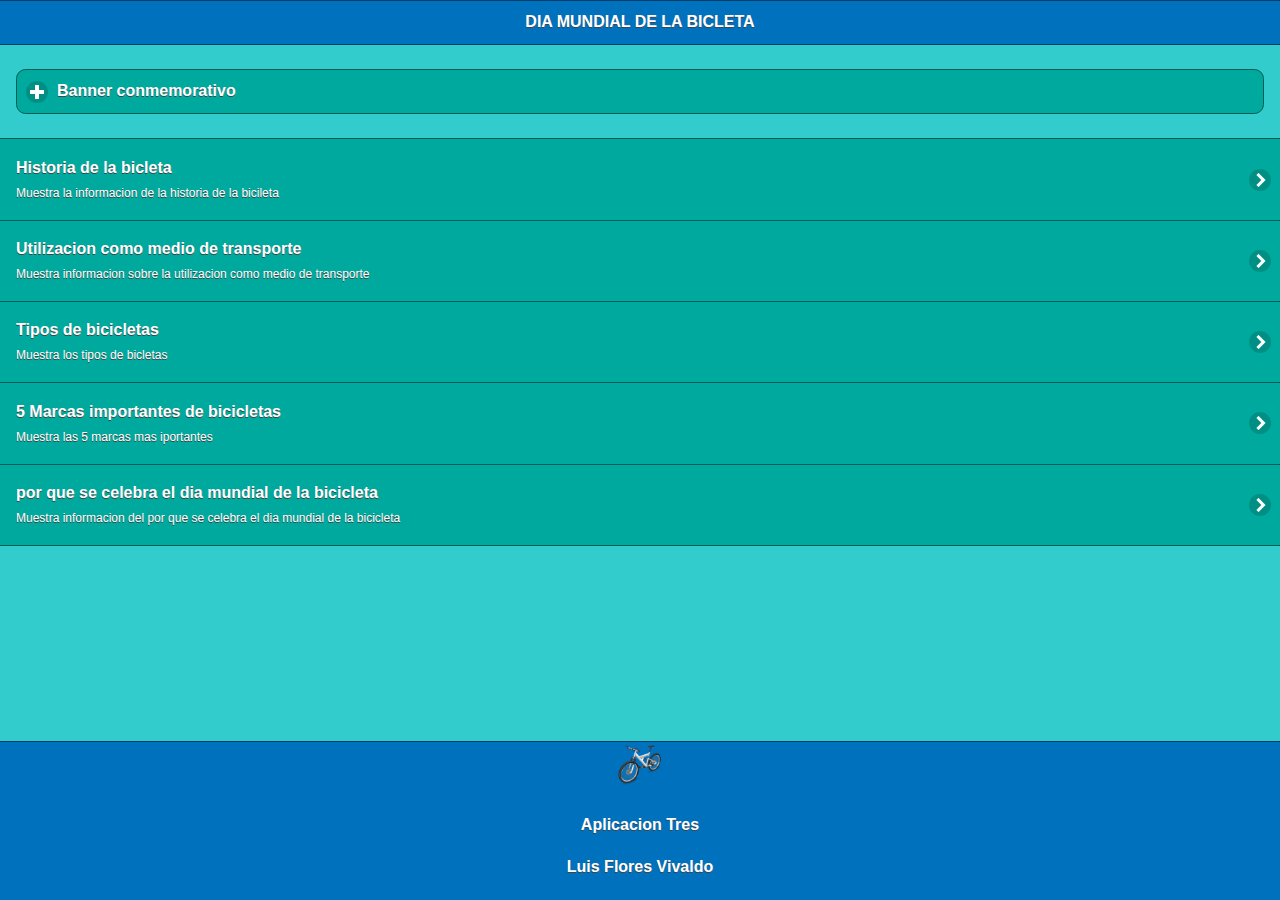
==== index.html @ a451adfa "1subida" ====
﻿<!doctype html>
<html>
<head>
<!-- Start WOWSlider.com HEAD section -->
<link rel="stylesheet" type="text/css" href="engine1/style.css" />
<script type="text/javascript" src="engine1/jquery.js"></script>
<!-- End WOWSlider.com HEAD section -->
<!-- Start WOWSlider.com HEAD section -->
<link rel="stylesheet" type="text/css" href="engine2/style.css" />
<script type="text/javascript" src="engine2/jquery.js"></script>
<!-- End WOWSlider.com HEAD section -->
<meta charset="utf-8">
<title>Dia mundial de la bicicleta</title>

<!--gripo CSS-->
<link rel="stylesheet" href="css/tema-app2.css"/>
<link rel="stylesheet" href="css/jquery.mobile.icons-1.4.5.min.css"/>
<link rel="stylesheet" href="css/jquery.mobile.structure-1.4.5.min.css"/>

<!--grupo JavaScript-->
<script src="js/jquery-1.11.2.min.js"></script>
<script src="js/jquery.mobile-1.4.5.min.js"></script>
<!--   <script src="js/acciones.js"></script> -->
<script src="phonegap.js"></script>
<script type="text/javascript">
function MM_swapImgRestore() { //v3.0
  var i,x,a=document.MM_sr; for(i=0;a&&i<a.length&&(x=a[i])&&x.oSrc;i++) x.src=x.oSrc;
}
function MM_preloadImages() { //v3.0
  var d=document; if(d.images){ if(!d.MM_p) d.MM_p=new Array();
    var i,j=d.MM_p.length,a=MM_preloadImages.arguments; for(i=0; i<a.length; i++)
    if (a[i].indexOf("#")!=0){ d.MM_p[j]=new Image; d.MM_p[j++].src=a[i];}}
}

function MM_findObj(n, d) { //v4.01
  var p,i,x;  if(!d) d=document; if((p=n.indexOf("?"))>0&&parent.frames.length) {
    d=parent.frames[n.substring(p+1)].document; n=n.substring(0,p);}
  if(!(x=d[n])&&d.all) x=d.all[n]; for (i=0;!x&&i<d.forms.length;i++) x=d.forms[i][n];
  for(i=0;!x&&d.layers&&i<d.layers.length;i++) x=MM_findObj(n,d.layers[i].document);
  if(!x && d.getElementById) x=d.getElementById(n); return x;
}

function MM_swapImage() { //v3.0
  var i,j=0,x,a=MM_swapImage.arguments; document.MM_sr=new Array; for(i=0;i<(a.length-2);i+=3)
   if ((x=MM_findObj(a[i]))!=null){document.MM_sr[j++]=x; if(!x.oSrc) x.oSrc=x.src; x.src=a[i+2];}
}
</script>
</head><body onLoad="MM_preloadImages('imagenes/medio de transporte.jpg')">
<div data-role="page" id="Principal" data-theme="a">
<div data-role="header" data-add-back-btn="true" data-back-btn-text="Regresar" data-back-btn-theme="b">
<h1>DIA MUNDIAL DE LA BICLETA</h1>
</div>
<div data-role="main" class="ui-content">
<div data-role="collapsible" data-content-theme="false">
<h1> Banner conmemorativo</h1>
<div>
  <p>Imagen de la bicleta:</p>
<img src="imagenes/portada.png"/>
</div>
<div></div>
</div>
</div>
<div>
<ul data-role="listview" data-theme="a" class="ui-listview ui-group-theme-a">
<li class="ui-first-child ui-last-child">
<a href="#Pagina1" class="ui-btn ui-btn-icon-right ui-icon-carat-r">
<h2>Historia de la bicleta</h2>
<p>Muestra la informacion de la historia de la bicileta</p>
</a>
</li>
<li class="ui-first-child ui-last-child">
<a href="#Pagina2" class="ui-btn ui-btn-icon-right ui-icon-carat-r">
<h2>Utilizacion como medio de transporte</h2>
<p>Muestra informacion sobre la utilizacion como medio de transporte</p>
</a>
</li>
<li class="ui-first-child ui-last-child">
<a href="#Pagina3" class="ui-btn ui-btn-icon-right ui-icon-carat-r">
<h2>Tipos de bicicletas</h2>
<p>Muestra los tipos de bicletas</p>
</a>
</li>
<li class="ui-first-child ui-last-child">
<a href="#Pagina4" class="ui-btn ui-btn-icon-right ui-icon-carat-r">
<h2> 5 Marcas importantes de bicicletas</h2>
<p>Muestra las 5 marcas mas iportantes</p>
</a>
</li>
<li class="ui-first-child ui-last-child">
<a href="#Pagina5" class="ui-btn ui-btn-icon-right ui-icon-carat-r">
<h2>por que se celebra el dia mundial de la bicicleta</h2>
<p>Muestra informacion del por que se celebra el dia mundial de la bicicleta </p>
</a>
</li>
</ul>
</div>
<div data-role="footer" align="center" data-position="fixed">
<div>
<img src="imagenes/Iconshock-Global-Warming-Bicycle.ico" width="46" height="46">
</div>
<div>
<h4>Aplicacion Tres</h4>
<h4>Luis Flores Vivaldo</h4>
</div>
</div>
</div>
<div data-role="page" id="Pagina1" data-add-back-btn="true" data-theme="a">
<div data-role="header" data-add-back-btn="true" data-back-btn-text="Regresar" data-back-btn-theme="a">
<h1>HISTORIA DE LA BICLETA</h1>
</div>
<div data-role="content" align="center">
<div>
<h2>A pesar de que las referencias más antiguas que se conocen históricamente de la bicicleta se remontan a las primitivas civilizaciones, quien puso por escrito estas impresiones e incluso hizo algún dibujo de una bicicleta fue Leonardo da Vinci. No obstante, el primer antecedente de la bicicleta se considera el artífice que inventó el francés Sivrac en 1690, llamado celífero. Se trataba de un aparato sin manillar y de madera con dos ruedas unidas en medio por dos ejes. Para que funcionara, se necesitaba darse impulso con los pies.

En 1816, un alemán solucionó el problema de la dirección y creó una máquina, cuyo nombre era draisiana, con un manillar que permitía el giro de la rueda delantera. A este aparato se le fue introduciendo mejoras con los años, hasta que en 1839 el escocés Kirkpatrick Macmillan añadió unas palancas de conducción y los pedales, lo que permitió que el ciclista no tocara con los pies al suelo.  Con esta nueva draisiana, este escocés realizó un viaje de ida y vuelta de 226 km hasta Glasgow.

En 1885, fue John Kemp Starley quien creó la llamada bicicleta de seguridad, en la que introdujo la rueda delantera más pequeña, los rodamientos propulsados por una cadena y los frenos. Es decir, inventó la primera bicicleta con muchas similitudes a la bicicleta que hoy en día todos tenemos en la cabeza.

A partir de esta nueva bicicleta y de su evolución, se han creado la bicicleta de pista (en la década de los 60) y la de montaña (en la década de los 70). Y, a partir de aquí, se han inventado muchos tipos y modelos de bicicletas, pensados para adaptarse al máximo a las necesidades de todo el mundo.</h2>
</div>
</div>
<div data-role="footer" align="center" data-theme="a" data-position="fixed">

<div>
<img src="imagenes/Iconshock-Global-Warming-Bicycle.ico" width="46" height="46">
</div>
<h4>Aplicacion Tres, FVL </h4>
</div>
</div>


<div data-role="page" id="Pagina2" data-add-back-btn="true" data-theme="a">
<div data-role="header" data-add-back-btn="true" data-back-btn-text="Regresar" data-back-btn-theme="a">
<h1>UTILIZACION COMO MEDIO DE TRANSPORTE</h1>
</div>
<div data-role="content" align="center">
<div>
<h2>El uso de una bicicleta puede mejorar tu salud física y emocional. Ayuda al funcionamiento del sistema cardiovascular, tonifica los músculos y mejora la capacidad pulmonar. Reduce los niveles de colesterol en la sangre. Es un excelente ejercicio aeróbico que combate los riesgos de sufrir sobrepeso y obesidad</h2>
</div>
</div>
<div align="center">
<a href="#" onMouseOut="MM_swapImgRestore()" onMouseOver="MM_swapImage('Image38','','imagenes/medio de transporte.jpg',1)"><img src="imagenes/medio de transporte2.jpg" width="615" height="340" id="Image38"></a>
</div>
<div data-role="footer" align="center" data-theme="a" data-position="fixed">
<div>
<img src="imagenes/Iconshock-Global-Warming-Bicycle.ico" width="46" height="46">
</div>
<h4>Aplicacion Tres, FVL </h4>
</div>
</div>


<div data-role="page" id="Pagina3" data-add-back-btn="true" data-theme="a">
<div data-role="header" data-add-back-btn="true" data-back-btn-text="Regresar" data-back-btn-theme="a">
<h1>TIPOS DE BICLETAS</h1>
</div>
<div data-role="content" align="center">
<!-- Start WOWSlider.com BODY section -->
<div id="wowslider-container1">
<div class="ws_images"><ul>
		<li><img src="data1/images/ciudad.jpg" alt="ciudad" title="ciudad" id="wows1_0"/></li>
		<li><img src="data1/images/cruiser.jpg" alt="cruiser" title="cruiser" id="wows1_1"/></li>
		<li><img src="data1/images/fixes_single_speed.jpg" alt="fixes single speed" title="fixes single speed" id="wows1_2"/></li>
		<li><img src="data1/images/hibrida.jpg" alt="hibrida" title="hibrida" id="wows1_3"/></li>
		<li><img src="data1/images/mbx.jpg" alt="MBX" title="MBX" id="wows1_4"/></li>
		<li><img src="data1/images/plegable.jpg" alt="plegable" title="plegable" id="wows1_5"/></li>
		<li><a href="http://wowslider.com"><img src="data1/images/ruta.jpg" alt="wowslider" title="ruta" id="wows1_6"/></a></li>
		<li><img src="data1/images/montana.jpg" alt="montana" title="montana" id="wows1_7"/></li>
	</ul></div>
	<div class="ws_bullets"><div>
		<a href="#" title="ciudad"><span><img src="data1/tooltips/ciudad.jpg" alt="ciudad"/>1</span></a>
		<a href="#" title="cruiser"><span><img src="data1/tooltips/cruiser.jpg" alt="cruiser"/>2</span></a>
		<a href="#" title="fixes single speed"><span><img src="data1/tooltips/fixes_single_speed.jpg" alt="fixes single speed"/>3</span></a>
		<a href="#" title="hibrida"><span><img src="data1/tooltips/hibrida.jpg" alt="hibrida"/>4</span></a>
		<a href="#" title="MBX"><span><img src="data1/tooltips/mbx.jpg" alt="MBX"/>5</span></a>
		<a href="#" title="plegable"><span><img src="data1/tooltips/plegable.jpg" alt="plegable"/>6</span></a>
		<a href="#" title="ruta"><span><img src="data1/tooltips/ruta.jpg" alt="ruta"/>7</span></a>
		<a href="#" title="montana"><span><img src="data1/tooltips/montana.jpg" alt="montana"/>8</span></a>
	</div></div><div class="ws_script" style="position:absolute;left:-99%"><a href="http://wowslider.com">wowslider</a> by WOWSlider.com v8.7</div>
<div class="ws_shadow"></div>
</div>	
<script type="text/javascript" src="engine1/wowslider.js"></script>
<script type="text/javascript" src="engine1/script.js"></script>
<!-- End WOWSlider.com BODY section -->
<div>
<h2>
Bicicletas de Montaña (MTB) ...
</h2>
<h2>Bicicletas de Ruta. ...  </h2>
<h2>Bicicletas Híbridas. ...</h2>
<h2> Bicicletas Urbanas. ...</h2>
<h2> Bicicletas plegables. ...  </h2>
<h2>Fixies y single speed. ...</h2>
<h2> Cruisers. ...
  MBX. </h2>
</div>
</div>
<div data-role="footer" align="center" data-theme="a" data-position="fixed">
<a href="https://www.aboutespanol.com/principales-tipos-de-bicicleta-363716" target="_self"> Ir a la página en internet relacionada al tema </a>
<div>
<img src="imagenes/Iconshock-Global-Warming-Bicycle.ico" width="46" height="46">
</div>
<h4>Aplicacion Tres, FVL </h4>
</div>
</div>
<div data-role="page" id="Pagina4" data-add-back-btn="true" data-theme="a">
<div data-role="header" data-add-back-btn="true" data-back-btn-text="Regresar" data-back-btn-theme="a">
<h1>5 Marcas importantes de bicicletas</h1>
</div>
<div data-role="content" align="center">
<!-- Start WOWSlider.com BODY section -->
<div id="wowslider-container2">
<div class="ws_images"><ul>
		<li><img src="data2/images/cannondale.jpg" alt="cannondale" title="cannondale" id="wows2_0"/></li>
		<li><img src="data2/images/conor.jpg" alt="conor" title="conor" id="wows2_1"/></li>
		<li><img src="data2/images/giant.jpg" alt="giant" title="giant" id="wows2_2"/></li>
		<li><img src="data2/images/merida.jpg" alt="merida" title="merida" id="wows2_3"/></li>
		<li><a href="http://wowslider.com"><img src="data2/images/orbea.jpg" alt="http://wowslider.com/" title="orbea" id="wows2_4"/></a></li>
		<li><img src="data2/images/scott.jpg" alt="scott" title="scott" id="wows2_5"/></li>
	</ul></div>
	<div class="ws_bullets"><div>
		<a href="#" title="cannondale"><span><img src="data2/tooltips/cannondale.jpg" alt="cannondale"/>1</span></a>
		<a href="#" title="conor"><span><img src="data2/tooltips/conor.jpg" alt="conor"/>2</span></a>
		<a href="#" title="giant"><span><img src="data2/tooltips/giant.jpg" alt="giant"/>3</span></a>
		<a href="#" title="merida"><span><img src="data2/tooltips/merida.jpg" alt="merida"/>4</span></a>
		<a href="#" title="orbea"><span><img src="data2/tooltips/orbea.jpg" alt="orbea"/>5</span></a>
		<a href="#" title="scott"><span><img src="data2/tooltips/scott.jpg" alt="scott"/>6</span></a>
	</div></div><div class="ws_script" style="position:absolute;left:-99%"><a href="http://wowslider.com">wowslideshow</a> by WOWSlider.com v8.7</div>
<div class="ws_shadow"></div>
</div>	
<script type="text/javascript" src="engine2/wowslider.js"></script>
<script type="text/javascript" src="engine2/script.js"></script>
<!-- End WOWSlider.com BODY section -->
<div>
<h2>
1.- Orbea. ...</h2>
<h2> 2.- Conor. ...</h2>
<h2> 3.- Cannondale. ...</h2>
<h2> 4.- Merida. ...</h2>
<h2> 5.- Scott. ...</h2>
<h2> 6.- Giant
  .</h2>
</div>
</div>
<div data-role="footer" align="center" data-theme="a" data-position="fixed">
<div>
<img src="imagenes/Iconshock-Global-Warming-Bicycle.ico" width="46" height="46">
</div>
<h4>Aplicacion Tres, FVL </h4>
</div>
</div>
<div data-role="page" id="Pagina5" data-add-back-btn="true" data-theme="a">
<div data-role="header" data-add-back-btn="true" data-back-btn-text="Regresar" data-back-btn-theme="a">
<h1>por que se celebra el dia mundial de la bicicleta</h1>
</div>
<div data-role="content" align="center">
<div>
<h2> Día de la Bicicleta se celebra en todo el mundo cada 19 de abril con la finalidad de promover el uso de este medio de transporte, llamar la atención sobre los derechos de los ciclistas y destacar sus beneficios para la salud y para la movilidad sostenible.</h2>
</div>
</div>	
<div align="center">
<img src="imagenes/Dia Mundial.jpg">
<div>
<div data-role="footer" align="center" data-theme="a" data-position="fixed">
<div>
<img src="imagenes/Iconshock-Global-Warming-Bicycle.ico" width="46" height="46">
</div>
<h4>Aplicacion Tres, FVL </h4>
</div>
</div>
</body>
</html>
---- engine1/style.css ----
/*
 *	generated by WOW Slider 8.7
 *	template Pinboard
 */

#wowslider-container1 { 
	display: table;
	zoom: 1; 
	position: relative;
	width: 100%;
	max-width: 640px;
	max-height:360px;
	margin:15px auto 60px;
	z-index:90;
	text-align:left; /* reset align=center */
	font-size: 10px;
	text-shadow: none; /* fix some user styles */

	/* reset box-sizing (to boostrap friendly) */
	-webkit-box-sizing: content-box;
	-moz-box-sizing: content-box;
	box-sizing: content-box; 
}
* html #wowslider-container1{ width:640px }
#wowslider-container1 .ws_images ul{
	position:relative;
	width: 10000%; 
	height:100%;
	left:0;
	list-style:none;
	margin:0;
	padding:0;
	border-spacing:0;
	overflow: visible;
	/*table-layout:fixed;*/
}
#wowslider-container1 .ws_images ul li{
	position: relative;
	width:1%;
	height:100%;
	line-height:0; /*opera*/
	overflow: hidden;
	float:left;
	/*font-size:0;*/
	padding:0 0 0 0 !important;
	margin:0 0 0 0 !important;
}

#wowslider-container1 .ws_images{
	position: relative;
	left:0;
	top:0;
	height:100%;
	max-height:360px;
	max-width: 640px;
	vertical-align: top;
	border:none;
	overflow: hidden;
}
#wowslider-container1 .ws_images ul a{
	width:100%;
	height:100%;
	max-height:360px;
	display:block;
	color:transparent;
}
#wowslider-container1 img{
	max-width: none !important;
}
#wowslider-container1 .ws_images .ws_list img,
#wowslider-container1 .ws_images > div > img{
	width:100%;
	border:none 0;
	max-width: none;
	padding:0;
	margin:0;
}
#wowslider-container1 .ws_images > div > img {
	max-height:360px;
}

#wowslider-container1 .ws_images iframe {
	position: absolute;
	z-index: -1;
}

#wowslider-container1 .ws-title > div {
	display: inline-block !important;
}

#wowslider-container1 a{ 
	text-decoration: none; 
	outline: none; 
	border: none; 
}

#wowslider-container1  .ws_bullets { 
	float: left;
	position:absolute;
	z-index:70;
}
#wowslider-container1  .ws_bullets div{
	position:relative;
	float:left;
	font-size: 0px;
}
/* compatibility with Joomla styles */
#wowslider-container1  .ws_bullets a {
	line-height: 0;
}

#wowslider-container1  .ws_script{
	display:none;
}
#wowslider-container1 sound, 
#wowslider-container1 object{
	position:absolute;
}

/* prevent some of users reset styles */
#wowslider-container1 .ws_effect {
	position: static;
	width: 100%;
	height: 100%;
}

#wowslider-container1 .ws_photoItem {
	border: 2em solid #fff;
	margin-left: -2em;
	margin-top: -2em;
}
#wowslider-container1 .ws_cube_side {
	background: #A6A5A9;
}


#wowslider-container1.ws_gestures {
	cursor: -webkit-grab;
	cursor: -moz-grab;
	cursor: url("[data-uri]"), move;
}
#wowslider-container1.ws_gestures.ws_grabbing {
	cursor: -webkit-grabbing;
	cursor: -moz-grabbing;
	cursor: url("[data-uri]"), move;
}

/* hide controls when video start play */
#wowslider-container1.ws_video_playing .ws_bullets,
#wowslider-container1.ws_video_playing .ws_fullscreen,
#wowslider-container1.ws_video_playing .ws_next,
#wowslider-container1.ws_video_playing .ws_prev {
	display: none;
}


/* youtube/vimeo buttons */
#wowslider-container1 .ws_video_btn {
	position: absolute;
	display: none;
	cursor: pointer;
	top: 0;
	left: 0;
	width: 100%;
	height: 100%;
	z-index: 55;
}
#wowslider-container1 .ws_video_btn.ws_youtube,
#wowslider-container1 .ws_video_btn.ws_vimeo {
	display: block;
}
#wowslider-container1 .ws_video_btn div {
	position: absolute;
	background-image: url(./playvideo.png);
	background-size: 200%;
	top: 50%;
	left: 50%;
	width: 7em;
	height: 5em;
	margin-left: -3.5em;
	margin-top: -2.5em;
}
#wowslider-container1 .ws_video_btn.ws_youtube div {
	background-position: 0 0;
}
#wowslider-container1 .ws_video_btn.ws_youtube:hover div {
	background-position: 100% 0;
}
#wowslider-container1 .ws_video_btn.ws_vimeo div {
	background-position: 0 100%;
}
#wowslider-container1 .ws_video_btn.ws_vimeo:hover div {
	background-position: 100% 100%;
}

#wowslider-container1 .ws_playpause.ws_hide {
	display: none !important;
}
#wowslider-container1  .ws_bullets { 
	padding: 10px; 
}
#wowslider-container1 .ws_bullets a { 
	margin-left:4px;
	width:8px;
	height:8px;
	background: url(./bullet.png) left top;
	float: left; 
	text-indent: -4000px; 
	position:relative;
	color:transparent;
}
#wowslider-container1 .ws_bullets a.ws_selbull, #wowslider-container1 .ws_bullets a:hover{
	background-position: right top;
}
#wowslider-container1 a.ws_next, #wowslider-container1 a.ws_prev {
	background-size: 200%;

	position:absolute;
	top:50%;
	margin-top:-3.3em;
	z-index:60;
	height: 6.6em;
	width: 5.9em;
	background-image: url(./arrows.png);
}
#wowslider-container1 a.ws_next{
	background-position: 100% 0;
	right:0;
}
#wowslider-container1 a.ws_prev {
	left:0;
	background-position: 0 0; 
}
#wowslider-container1 a.ws_next:hover{
	background-position: 100% 100%;
}
#wowslider-container1 a.ws_prev:hover {
	background-position: 0 100%; 
}

/*playpause*/
#wowslider-container1 .ws_playpause {
    width: 6.7em;
    height: 6.5em;
    position: absolute;
    top: 50%;
    left: 50%;
    margin-left: -3.3em;
    margin-top: -3.2em;
    z-index: 59;
	background-size: 100%;
}

#wowslider-container1 .ws_pause {
    background-image: url(./pause.png);
}

#wowslider-container1 .ws_play {
    background-image: url(./play.png);
}

#wowslider-container1 .ws_pause:hover, #wowslider-container1 .ws_play:hover {
    background-position: 100% 100% !important;
}/* bottom center */
#wowslider-container1  .ws_bullets {
	bottom: 0px;
	left:50%;
}
#wowslider-container1  .ws_bullets div{
	left:-50%;
}
#wowslider-container1 .ws-title{
	position: absolute;
    font: 1.8em Arial, Helvetica, sans-serif;
	bottom:8%;
	left: 0;
	margin-right:0.5em;
	z-index: 50;
	color: #000000;
	text-transform:uppercase;
	line-height: 1em;
}
#wowslider-container1 .ws-title div,#wowslider-container1 .ws-title span{
	display:inline-block;
	padding:0.5em;
	background:#F9FBFB;
	-moz-border-radius:0 0.5em 0.5em 0;
	-webkit-border-radius:0 0.5em 0.5em 0;
	border-radius:0 0.5em 0.5em 0;
}
#wowslider-container1 .ws-title div{
	display:block;
	margin-top:0.5em;
	font-size: 0.72em;
	text-transform:none;
}#wowslider-container1 .ws_images > ul{
	animation: wsBasic 24s infinite;
	-moz-animation: wsBasic 24s infinite;
	-webkit-animation: wsBasic 24s infinite;
}
@keyframes wsBasic{0%{left:-0%} 8.33%{left:-0%} 16.67%{left:-100%} 25%{left:-100%} 33.33%{left:-200%} 41.67%{left:-200%} 50%{left:-300%} 58.33%{left:-300%} 66.67%{left:-400%} 75%{left:-400%} 83.33%{left:-500%} 91.67%{left:-500%} }
@-moz-keyframes wsBasic{0%{left:-0%} 8.33%{left:-0%} 16.67%{left:-100%} 25%{left:-100%} 33.33%{left:-200%} 41.67%{left:-200%} 50%{left:-300%} 58.33%{left:-300%} 66.67%{left:-400%} 75%{left:-400%} 83.33%{left:-500%} 91.67%{left:-500%} }
@-webkit-keyframes wsBasic{0%{left:-0%} 8.33%{left:-0%} 16.67%{left:-100%} 25%{left:-100%} 33.33%{left:-200%} 41.67%{left:-200%} 50%{left:-300%} 58.33%{left:-300%} 66.67%{left:-400%} 75%{left:-400%} 83.33%{left:-500%} 91.67%{left:-500%} }

#wowslider-container1  .ws_shadow{
	background-image: url(./bg.png);
	background-repeat: no-repeat;
	background-size:100%;
	position:absolute;
	z-index: -1;
	left:-2.34%;
	top:-4.17%;
	width:104.68%;
	height:120.83%;
}
* html #wowslider-container1 .ws_shadow{/*ie6*/
	background:none;
	filter:progid:DXImageTransform.Microsoft.AlphaImageLoader( src='engine1/bg.png', sizingMethod='scale');
}
*+html #wowslider-container1 .ws_shadow{/*ie7*/
	background:none;
	filter:progid:DXImageTransform.Microsoft.AlphaImageLoader( src='engine1/bg.png', sizingMethod='scale');
}
#wowslider-container1 .ws_bullets  a img{
	text-indent:0;
	display:block;
	bottom:15px;
	left:-43px;
	visibility:hidden;
	position:absolute;
    -moz-box-shadow: 0 0 5px #999999;
    box-shadow: 0 0 5px #999999;
    border: 5px solid #FFFFFF;
	max-width:none;
}
#wowslider-container1 .ws_bullets a:hover img{
	visibility:visible;
}

#wowslider-container1 .ws_bulframe div div{
	height:48px;
	overflow:visible;
	position:relative;
}
#wowslider-container1 .ws_bulframe div {
	left:0;
	overflow:hidden;
	position:relative;
	width:85px;
	background-color:#FFFFFF;
}
#wowslider-container1  .ws_bullets .ws_bulframe{
	display:none;
	bottom:15px;
	overflow:visible;
	position:absolute;
	cursor:pointer;
    -moz-box-shadow: 0 0 5px #999999;
    box-shadow: 0 0 5px #999999;
    border: 5px solid #FFFFFF;
}
#wowslider-container1 .ws_bulframe span{
	display:block;
	position:absolute;
	bottom:-11px;
	margin-left:-9px;
	left:43px;
	background:url(./triangle.png);
	width:15px;
	height:6px;
}#wowslider-container1 .ws_bulframe div div{
	height: auto;
}

@media all and (max-width:760px) {
	#wowslider-container1 .ws_fullscreen {
		display: block;
	}
}
@media all and (max-width:400px){
	#wowslider-container1 .ws_controls,
	#wowslider-container1 .ws_bullets,
	#wowslider-container1 .ws_thumbs{
		display: none
	}
}
---- engine2/style.css ----
/*
 *	generated by WOW Slider 8.7
 *	template Pinboard
 */

#wowslider-container2 { 
	display: table;
	zoom: 1; 
	position: relative;
	width: 100%;
	max-width: 640px;
	max-height:360px;
	margin:15px auto 60px;
	z-index:90;
	text-align:left; /* reset align=center */
	font-size: 10px;
	text-shadow: none; /* fix some user styles */

	/* reset box-sizing (to boostrap friendly) */
	-webkit-box-sizing: content-box;
	-moz-box-sizing: content-box;
	box-sizing: content-box; 
}
* html #wowslider-container2{ width:640px }
#wowslider-container2 .ws_images ul{
	position:relative;
	width: 10000%; 
	height:100%;
	left:0;
	list-style:none;
	margin:0;
	padding:0;
	border-spacing:0;
	overflow: visible;
	/*table-layout:fixed;*/
}
#wowslider-container2 .ws_images ul li{
	position: relative;
	width:1%;
	height:100%;
	line-height:0; /*opera*/
	overflow: hidden;
	float:left;
	/*font-size:0;*/
	padding:0 0 0 0 !important;
	margin:0 0 0 0 !important;
}

#wowslider-container2 .ws_images{
	position: relative;
	left:0;
	top:0;
	height:100%;
	max-height:360px;
	max-width: 640px;
	vertical-align: top;
	border:none;
	overflow: hidden;
}
#wowslider-container2 .ws_images ul a{
	width:100%;
	height:100%;
	max-height:360px;
	display:block;
	color:transparent;
}
#wowslider-container2 img{
	max-width: none !important;
}
#wowslider-container2 .ws_images .ws_list img,
#wowslider-container2 .ws_images > div > img{
	width:100%;
	border:none 0;
	max-width: none;
	padding:0;
	margin:0;
}
#wowslider-container2 .ws_images > div > img {
	max-height:360px;
}

#wowslider-container2 .ws_images iframe {
	position: absolute;
	z-index: -1;
}

#wowslider-container2 .ws-title > div {
	display: inline-block !important;
}

#wowslider-container2 a{ 
	text-decoration: none; 
	outline: none; 
	border: none; 
}

#wowslider-container2  .ws_bullets { 
	float: left;
	position:absolute;
	z-index:70;
}
#wowslider-container2  .ws_bullets div{
	position:relative;
	float:left;
	font-size: 0px;
}
/* compatibility with Joomla styles */
#wowslider-container2  .ws_bullets a {
	line-height: 0;
}

#wowslider-container2  .ws_script{
	display:none;
}
#wowslider-container2 sound, 
#wowslider-container2 object{
	position:absolute;
}

/* prevent some of users reset styles */
#wowslider-container2 .ws_effect {
	position: static;
	width: 100%;
	height: 100%;
}

#wowslider-container2 .ws_photoItem {
	border: 2em solid #fff;
	margin-left: -2em;
	margin-top: -2em;
}
#wowslider-container2 .ws_cube_side {
	background: #A6A5A9;
}


#wowslider-container2.ws_gestures {
	cursor: -webkit-grab;
	cursor: -moz-grab;
	cursor: url("[data-uri]"), move;
}
#wowslider-container2.ws_gestures.ws_grabbing {
	cursor: -webkit-grabbing;
	cursor: -moz-grabbing;
	cursor: url("[data-uri]"), move;
}

/* hide controls when video start play */
#wowslider-container2.ws_video_playing .ws_bullets,
#wowslider-container2.ws_video_playing .ws_fullscreen,
#wowslider-container2.ws_video_playing .ws_next,
#wowslider-container2.ws_video_playing .ws_prev {
	display: none;
}


/* youtube/vimeo buttons */
#wowslider-container2 .ws_video_btn {
	position: absolute;
	display: none;
	cursor: pointer;
	top: 0;
	left: 0;
	width: 100%;
	height: 100%;
	z-index: 55;
}
#wowslider-container2 .ws_video_btn.ws_youtube,
#wowslider-container2 .ws_video_btn.ws_vimeo {
	display: block;
}
#wowslider-container2 .ws_video_btn div {
	position: absolute;
	background-image: url(./playvideo.png);
	background-size: 200%;
	top: 50%;
	left: 50%;
	width: 7em;
	height: 5em;
	margin-left: -3.5em;
	margin-top: -2.5em;
}
#wowslider-container2 .ws_video_btn.ws_youtube div {
	background-position: 0 0;
}
#wowslider-container2 .ws_video_btn.ws_youtube:hover div {
	background-position: 100% 0;
}
#wowslider-container2 .ws_video_btn.ws_vimeo div {
	background-position: 0 100%;
}
#wowslider-container2 .ws_video_btn.ws_vimeo:hover div {
	background-position: 100% 100%;
}

#wowslider-container2 .ws_playpause.ws_hide {
	display: none !important;
}
#wowslider-container2  .ws_bullets { 
	padding: 10px; 
}
#wowslider-container2 .ws_bullets a { 
	margin-left:4px;
	width:8px;
	height:8px;
	background: url(./bullet.png) left top;
	float: left; 
	text-indent: -4000px; 
	position:relative;
	color:transparent;
}
#wowslider-container2 .ws_bullets a.ws_selbull, #wowslider-container2 .ws_bullets a:hover{
	background-position: right top;
}
#wowslider-container2 a.ws_next, #wowslider-container2 a.ws_prev {
	background-size: 200%;

	position:absolute;
	top:50%;
	margin-top:-3.3em;
	z-index:60;
	height: 6.6em;
	width: 5.9em;
	background-image: url(./arrows.png);
}
#wowslider-container2 a.ws_next{
	background-position: 100% 0;
	right:0;
}
#wowslider-container2 a.ws_prev {
	left:0;
	background-position: 0 0; 
}
#wowslider-container2 a.ws_next:hover{
	background-position: 100% 100%;
}
#wowslider-container2 a.ws_prev:hover {
	background-position: 0 100%; 
}

/*playpause*/
#wowslider-container2 .ws_playpause {
    width: 6.7em;
    height: 6.5em;
    position: absolute;
    top: 50%;
    left: 50%;
    margin-left: -3.3em;
    margin-top: -3.2em;
    z-index: 59;
	background-size: 100%;
}

#wowslider-container2 .ws_pause {
    background-image: url(./pause.png);
}

#wowslider-container2 .ws_play {
    background-image: url(./play.png);
}

#wowslider-container2 .ws_pause:hover, #wowslider-container1 .ws_play:hover {
    background-position: 100% 100% !important;
}/* bottom center */
#wowslider-container2  .ws_bullets {
	bottom: 0px;
	left:50%;
}
#wowslider-container2  .ws_bullets div{
	left:-50%;
}
#wowslider-container2 .ws-title{
	position: absolute;
    font: 1.8em Arial, Helvetica, sans-serif;
	bottom:8%;
	left: 0;
	margin-right:0.5em;
	z-index: 50;
	color: #000000;
	text-transform:uppercase;
	line-height: 1em;
}
#wowslider-container2 .ws-title div,#wowslider-container2 .ws-title span{
	display:inline-block;
	padding:0.5em;
	background:#F9FBFB;
	-moz-border-radius:0 0.5em 0.5em 0;
	-webkit-border-radius:0 0.5em 0.5em 0;
	border-radius:0 0.5em 0.5em 0;
}
#wowslider-container2 .ws-title div{
	display:block;
	margin-top:0.5em;
	font-size: 0.72em;
	text-transform:none;
}#wowslider-container2 .ws_images > ul{
	animation: wsBasic 24s infinite;
	-moz-animation: wsBasic 24s infinite;
	-webkit-animation: wsBasic 24s infinite;
}
@keyframes wsBasic{0%{left:-0%} 8.33%{left:-0%} 16.67%{left:-100%} 25%{left:-100%} 33.33%{left:-200%} 41.67%{left:-200%} 50%{left:-300%} 58.33%{left:-300%} 66.67%{left:-400%} 75%{left:-400%} 83.33%{left:-500%} 91.67%{left:-500%} }
@-moz-keyframes wsBasic{0%{left:-0%} 8.33%{left:-0%} 16.67%{left:-100%} 25%{left:-100%} 33.33%{left:-200%} 41.67%{left:-200%} 50%{left:-300%} 58.33%{left:-300%} 66.67%{left:-400%} 75%{left:-400%} 83.33%{left:-500%} 91.67%{left:-500%} }
@-webkit-keyframes wsBasic{0%{left:-0%} 8.33%{left:-0%} 16.67%{left:-100%} 25%{left:-100%} 33.33%{left:-200%} 41.67%{left:-200%} 50%{left:-300%} 58.33%{left:-300%} 66.67%{left:-400%} 75%{left:-400%} 83.33%{left:-500%} 91.67%{left:-500%} }

#wowslider-container2  .ws_shadow{
	background-image: url(./bg.png);
	background-repeat: no-repeat;
	background-size:100%;
	position:absolute;
	z-index: -1;
	left:-2.34%;
	top:-4.17%;
	width:104.68%;
	height:120.83%;
}
* html #wowslider-container2 .ws_shadow{/*ie6*/
	background:none;
	filter:progid:DXImageTransform.Microsoft.AlphaImageLoader( src='engine2/bg.png', sizingMethod='scale');
}
*+html #wowslider-container2 .ws_shadow{/*ie7*/
	background:none;
	filter:progid:DXImageTransform.Microsoft.AlphaImageLoader( src='engine2/bg.png', sizingMethod='scale');
}
#wowslider-container2 .ws_bullets  a img{
	text-indent:0;
	display:block;
	bottom:15px;
	left:-43px;
	visibility:hidden;
	position:absolute;
    -moz-box-shadow: 0 0 5px #999999;
    box-shadow: 0 0 5px #999999;
    border: 5px solid #FFFFFF;
	max-width:none;
}
#wowslider-container2 .ws_bullets a:hover img{
	visibility:visible;
}

#wowslider-container2 .ws_bulframe div div{
	height:48px;
	overflow:visible;
	position:relative;
}
#wowslider-container2 .ws_bulframe div {
	left:0;
	overflow:hidden;
	position:relative;
	width:85px;
	background-color:#FFFFFF;
}
#wowslider-container2  .ws_bullets .ws_bulframe{
	display:none;
	bottom:15px;
	overflow:visible;
	position:absolute;
	cursor:pointer;
    -moz-box-shadow: 0 0 5px #999999;
    box-shadow: 0 0 5px #999999;
    border: 5px solid #FFFFFF;
}
#wowslider-container2 .ws_bulframe span{
	display:block;
	position:absolute;
	bottom:-11px;
	margin-left:-9px;
	left:43px;
	background:url(./triangle.png);
	width:15px;
	height:6px;
}#wowslider-container2 .ws_bulframe div div{
	height: auto;
}

@media all and (max-width:760px) {
	#wowslider-container2 .ws_fullscreen {
		display: block;
	}
}
@media all and (max-width:400px){
	#wowslider-container2 .ws_controls,
	#wowslider-container2 .ws_bullets,
	#wowslider-container2 .ws_thumbs{
		display: none
	}
}
---- css/tema-app2.css ----
/*!
* jQuery Mobile 1.4.5
* Git HEAD hash: 68e55e78b292634d3991c795f06f5e37a512decc <> Date: Fri Oct 31 2014 17:33:30 UTC
* http://jquerymobile.com
*
* Copyright 2010, 2014 jQuery Foundation, Inc. and othercontributors
* Released under the MIT license.
* http://jquery.org/license
*
*/


/* Globals */
/* Font
-----------------------------------------------------------------------------------------------------------*/
html {
	font-size: 100%;
}
body,
input,
select,
textarea,
button,
.ui-btn {
	font-size: 1em;
	line-height: 1.3;
	 font-family: sans-serif /*{global-font-family}*/;
}
legend,
.ui-input-text input,
.ui-input-search input {
	color: inherit;
	text-shadow: inherit;
}
/* Form labels (overrides font-weight bold in bars, and mini font-size) */
.ui-mobile label,
div.ui-controlgroup-label {
	font-weight: normal;
	font-size: 16px;
}
/* Separators
-----------------------------------------------------------------------------------------------------------*/
/* Field contain separator (< 28em) */
.ui-field-contain {
	border-bottom-color: #828282;
	border-bottom-color: rgba(0,0,0,.15);
	border-bottom-width: 1px;
	border-bottom-style: solid;
}
/* Table opt-in classes: strokes between each row, and alternating row stripes */
/* Classes table-stroke and table-stripe are deprecated in 1.4. */
.table-stroke thead th,
.table-stripe thead th,
.table-stripe tbody tr:last-child {
	border-bottom: 1px solid #d6d6d6; /* non-RGBA fallback */
	border-bottom: 1px solid rgba(0,0,0,.1);
}
.table-stroke tbody th,
.table-stroke tbody td {
	border-bottom: 1px solid #e6e6e6; /* non-RGBA fallback  */
	border-bottom: 1px solid rgba(0,0,0,.05);
}
.table-stripe.table-stroke tbody tr:last-child th,
.table-stripe.table-stroke tbody tr:last-child td {
	border-bottom: 0;
}
.table-stripe tbody tr:nth-child(odd) td,
.table-stripe tbody tr:nth-child(odd) th {
	background-color: #eeeeee; /* non-RGBA fallback  */
	background-color: rgba(0,0,0,.04);
}
/* Buttons
-----------------------------------------------------------------------------------------------------------*/
.ui-btn,
label.ui-btn {
	font-weight: bold;
	border-width: 1px;
	border-style: solid;
}
.ui-btn {
	text-decoration: none !important;
}
.ui-btn-active {
	cursor: pointer;
}
/* Corner rounding
-----------------------------------------------------------------------------------------------------------*/
/* Class ui-btn-corner-all deprecated in 1.4 */
.ui-corner-all {
	-webkit-border-radius: .6em /*{global-radii-blocks}*/;
	border-radius: .6em /*{global-radii-blocks}*/;
}
/* Buttons */
.ui-btn-corner-all,
.ui-btn.ui-corner-all,
/* Slider track */
.ui-slider-track.ui-corner-all,
/* Flipswitch */
.ui-flipswitch.ui-corner-all,
/* Count bubble */
.ui-li-count {
	-webkit-border-radius: .3125em /*{global-radii-buttons}*/;
	border-radius: .3125em /*{global-radii-buttons}*/;
}
/* Icon-only buttons */
.ui-btn-icon-notext.ui-btn-corner-all,
.ui-btn-icon-notext.ui-corner-all {
	-webkit-border-radius: 1em;
	border-radius: 1em;
}
/* Radius clip workaround for cleaning up corner trapping */
.ui-btn-corner-all,
.ui-corner-all {
	-webkit-background-clip: padding;
	background-clip: padding-box;
}
/* Popup arrow */
.ui-popup.ui-corner-all > .ui-popup-arrow-guide {
	left: .6em /*{global-radii-blocks}*/;
	right: .6em /*{global-radii-blocks}*/;
	top: .6em /*{global-radii-blocks}*/;
	bottom: .6em /*{global-radii-blocks}*/;
}
/* Shadow
-----------------------------------------------------------------------------------------------------------*/
.ui-shadow {
	-webkit-box-shadow: 0 1px 3px /*{global-box-shadow-size}*/ rgba(0,0,0,.2) /*{global-box-shadow-color}*/;
	-moz-box-shadow: 0 1px 3px /*{global-box-shadow-size}*/ rgba(0,0,0,.2) /*{global-box-shadow-color}*/;
	box-shadow: 0 1px 3px /*{global-box-shadow-size}*/ rgba(0,0,0,.2) /*{global-box-shadow-color}*/;
}
.ui-shadow-inset {
	-webkit-box-shadow: inset 0 1px 3px /*{global-box-shadow-size}*/ rgba(0,0,0,.2) /*{global-box-shadow-color}*/;
	-moz-box-shadow: inset 0 1px 3px /*{global-box-shadow-size}*/ rgba(0,0,0,.2) /*{global-box-shadow-color}*/;
	box-shadow: inset 0 1px 3px /*{global-box-shadow-size}*/ rgba(0,0,0,.2) /*{global-box-shadow-color}*/;
}
.ui-overlay-shadow {
	-webkit-box-shadow: 0 0 12px 		rgba(0,0,0,.6);
	-moz-box-shadow: 0 0 12px 			rgba(0,0,0,.6);
	box-shadow: 0 0 12px 				rgba(0,0,0,.6);
}
/* Icons
-----------------------------------------------------------------------------------------------------------*/
.ui-btn-icon-left:after,
.ui-btn-icon-right:after,
.ui-btn-icon-top:after,
.ui-btn-icon-bottom:after,
.ui-btn-icon-notext:after {
	background-color: #666666 /*{global-icon-color}*/;
	background-color: rgba(0,0,0,.15) /*{global-icon-disc}*/;
	background-position: center center;
	background-repeat: no-repeat;
	-webkit-border-radius: 1em;
	border-radius: 1em;
}
/* Alt icons */
.ui-alt-icon.ui-btn:after,
.ui-alt-icon .ui-btn:after,
html .ui-alt-icon.ui-checkbox-off:after,
html .ui-alt-icon.ui-radio-off:after,
html .ui-alt-icon .ui-checkbox-off:after,
html .ui-alt-icon .ui-radio-off:after {
	background-color: #666666 /*{global-icon-color}*/;
	background-color: rgba(0,0,0,.15) /*{global-icon-disc}*/;
}
/* No disc */
.ui-nodisc-icon.ui-btn:after,
.ui-nodisc-icon .ui-btn:after {
	background-color: transparent;
}
/* Icon shadow */
.ui-shadow-icon.ui-btn:after,
.ui-shadow-icon .ui-btn:after {
	-webkit-box-shadow: 0 1px 0 rgba(255,255,255,.3) /*{global-icon-shadow}*/;
	-moz-box-shadow: 0 1px 0 rgba(255,255,255,.3) /*{global-icon-shadow}*/;
	box-shadow: 0 1px 0 rgba(255,255,255,.3) /*{global-icon-shadow}*/;
}
/* Checkbox and radio */
.ui-btn.ui-checkbox-off:after,
.ui-btn.ui-checkbox-on:after,
.ui-btn.ui-radio-off:after,
.ui-btn.ui-radio-on:after {
	display: block;
	width: 18px;
	height: 18px;
	margin: -9px 2px 0 2px;
}
.ui-checkbox-off:after,
.ui-btn.ui-radio-off:after {
	filter: Alpha(Opacity=30);
	opacity: .3;
}
.ui-btn.ui-checkbox-off:after,
.ui-btn.ui-checkbox-on:after {
	-webkit-border-radius: .1875em;
	border-radius: .1875em;
}
.ui-btn.ui-checkbox-off:after {
	background-color: #666;
	background-color: rgba(0,0,0,.3);
}
.ui-radio .ui-btn.ui-radio-on:after {
	background-image: none;
	background-color: #fff;
	width: 8px;
	height: 8px;
	border-width: 5px;
	border-style: solid; 
}
.ui-alt-icon.ui-btn.ui-radio-on:after,
.ui-alt-icon .ui-btn.ui-radio-on:after {
	background-color: #000;
}
/* Loader */
.ui-icon-loading {
	background: url("images/ajax-loader.gif");
	background-size: 2.875em 2.875em;
}
/* Swatches */
/* A
-----------------------------------------------------------------------------------------------------------*/
/* Bar: Toolbars, dividers, slider track */
.ui-bar-a,
.ui-page-theme-a .ui-bar-inherit,
html .ui-bar-a .ui-bar-inherit,
html .ui-body-a .ui-bar-inherit,
html body .ui-group-theme-a .ui-bar-inherit {
	background-color: #0071bc /*{a-bar-background-color}*/;
	border-color: #003e67 /*{a-bar-border}*/;
	color: #ffffff /*{a-bar-color}*/;
	text-shadow: 0 /*{a-bar-shadow-x}*/ 1px /*{a-bar-shadow-y}*/ 0 /*{a-bar-shadow-radius}*/ #444444 /*{a-bar-shadow-color}*/;
	font-weight: bold;
}
.ui-bar-a {
	border-width: 1px;
	border-style: solid;
}
/* Page and overlay */
.ui-overlay-a,
.ui-page-theme-a,
.ui-page-theme-a .ui-panel-wrapper {
	background-color: #33cccc /*{a-page-background-color}*/;
	border-color: #33cccc /*{a-page-border}*/;
	color: #000000 /*{a-page-color}*/;
	text-shadow: 0 /*{a-page-shadow-x}*/ 1px /*{a-page-shadow-y}*/ 0 /*{a-page-shadow-radius}*/ #eeeeee /*{a-page-shadow-color}*/;
}
/* Body: Read-only lists, text inputs, collapsible content */
.ui-body-a,
.ui-page-theme-a .ui-body-inherit,
html .ui-bar-a .ui-body-inherit,
html .ui-body-a .ui-body-inherit,
html body .ui-group-theme-a .ui-body-inherit,
html .ui-panel-page-container-a {
	background-color: #29abe2 /*{a-body-background-color}*/;
	border-color: #165e7c /*{a-body-border}*/;
	color: #ffffff /*{a-body-color}*/;
	text-shadow: 0 /*{a-body-shadow-x}*/ 1px /*{a-body-shadow-y}*/ 0 /*{a-body-shadow-radius}*/ #444444 /*{a-body-shadow-color}*/;
}
.ui-body-a {
	border-width: 1px;
	border-style: solid;
}
/* Links */
.ui-page-theme-a a,
html .ui-bar-a a,
html .ui-body-a a,
html body .ui-group-theme-a a {
	color: #3388cc /*{a-link-color}*/;
	font-weight: bold;
}
.ui-page-theme-a a:visited,
html .ui-bar-a a:visited,
html .ui-body-a a:visited,
html body .ui-group-theme-a a:visited {
    color: #3388cc /*{a-link-visited}*/;
}
.ui-page-theme-a a:hover,
html .ui-bar-a a:hover,
html .ui-body-a a:hover,
html body .ui-group-theme-a a:hover {
	color: #005599 /*{a-link-hover}*/;
}
.ui-page-theme-a a:active,
html .ui-bar-a a:active,
html .ui-body-a a:active,
html body .ui-group-theme-a a:active {
	color: #005599 /*{a-link-active}*/;
}
/* Button up */
.ui-page-theme-a .ui-btn,
html .ui-bar-a .ui-btn,
html .ui-body-a .ui-btn,
html body .ui-group-theme-a .ui-btn,
html head + body .ui-btn.ui-btn-a,
/* Button visited */
.ui-page-theme-a .ui-btn:visited,
html .ui-bar-a .ui-btn:visited,
html .ui-body-a .ui-btn:visited,
html body .ui-group-theme-a .ui-btn:visited,
html head + body .ui-btn.ui-btn-a:visited {
	background-color: #00a99d /*{a-bup-background-color}*/;
	border-color: #005c56 /*{a-bup-border}*/;
	color: #ffffff /*{a-bup-color}*/;
	text-shadow: 0 /*{a-bup-shadow-x}*/ 1px /*{a-bup-shadow-y}*/ 0 /*{a-bup-shadow-radius}*/ #444444 /*{a-bup-shadow-color}*/;
}
/* Button hover */
.ui-page-theme-a .ui-btn:hover,
html .ui-bar-a .ui-btn:hover,
html .ui-body-a .ui-btn:hover,
html body .ui-group-theme-a .ui-btn:hover,
html head + body .ui-btn.ui-btn-a:hover {
	background-color: #45c2b4 /*{a-bhover-background-color}*/;
	border-color: #256a63 /*{a-bhover-border}*/;
	color: #ffffff /*{a-bhover-color}*/;
	text-shadow: 0 /*{a-bhover-shadow-x}*/ 1px /*{a-bhover-shadow-y}*/ 0 /*{a-bhover-shadow-radius}*/ #444444 /*{a-bhover-shadow-color}*/;
}
/* Button down */
.ui-page-theme-a .ui-btn:active,
html .ui-bar-a .ui-btn:active,
html .ui-body-a .ui-btn:active,
html body .ui-group-theme-a .ui-btn:active,
html head + body .ui-btn.ui-btn-a:active {
	background-color: #45c2b4 /*{a-bdown-background-color}*/;
	border-color: #256a63 /*{a-bdown-border}*/;
	color: #ffffff /*{a-bdown-color}*/;
	text-shadow: 0 /*{a-bdown-shadow-x}*/ 1px /*{a-bdown-shadow-y}*/ 0 /*{a-bdown-shadow-radius}*/ #444444 /*{a-bdown-shadow-color}*/;
}
/* Active button */
.ui-page-theme-a .ui-btn.ui-btn-active,
html .ui-bar-a .ui-btn.ui-btn-active,
html .ui-body-a .ui-btn.ui-btn-active,
html body .ui-group-theme-a .ui-btn.ui-btn-active,
html head + body .ui-btn.ui-btn-a.ui-btn-active,
/* Active checkbox icon */
.ui-page-theme-a .ui-checkbox-on:after,
html .ui-bar-a .ui-checkbox-on:after,
html .ui-body-a .ui-checkbox-on:after,
html body .ui-group-theme-a .ui-checkbox-on:after,
.ui-btn.ui-checkbox-on.ui-btn-a:after,
/* Active flipswitch background */
.ui-page-theme-a .ui-flipswitch-active,
html .ui-bar-a .ui-flipswitch-active,
html .ui-body-a .ui-flipswitch-active,
html body .ui-group-theme-a .ui-flipswitch-active,
html body .ui-flipswitch.ui-bar-a.ui-flipswitch-active,
/* Active slider track */
.ui-page-theme-a .ui-slider-track .ui-btn-active,
html .ui-bar-a .ui-slider-track .ui-btn-active,
html .ui-body-a .ui-slider-track .ui-btn-active,
html body .ui-group-theme-a .ui-slider-track .ui-btn-active,
html body div.ui-slider-track.ui-body-a .ui-btn-active {
	background-color: #3388cc /*{a-active-background-color}*/;
	border-color: #3388cc /*{a-active-border}*/;
	color: #ffffff /*{a-active-color}*/;
	text-shadow: 0 /*{a-active-shadow-x}*/ 1px /*{a-active-shadow-y}*/ 0 /*{a-active-shadow-radius}*/ #005599 /*{a-active-shadow-color}*/;
}
/* Active radio button icon */
.ui-page-theme-a .ui-radio-on:after,
html .ui-bar-a .ui-radio-on:after,
html .ui-body-a .ui-radio-on:after,
html body .ui-group-theme-a .ui-radio-on:after,
.ui-btn.ui-radio-on.ui-btn-a:after {
	border-color: #3388cc /*{a-active-background-color}*/;
}
/* Focus */
.ui-page-theme-a .ui-btn:focus,
html .ui-bar-a .ui-btn:focus,
html .ui-body-a .ui-btn:focus,
html body .ui-group-theme-a .ui-btn:focus,
html head + body .ui-btn.ui-btn-a:focus,
/* Focus buttons and text inputs with div wrap */
.ui-page-theme-a .ui-focus,
html .ui-bar-a .ui-focus,
html .ui-body-a .ui-focus,
html body .ui-group-theme-a .ui-focus,
html head + body .ui-btn-a.ui-focus,
html head + body .ui-body-a.ui-focus {
	-webkit-box-shadow: 0 0 12px #3388cc /*{a-active-background-color}*/;
	-moz-box-shadow: 0 0 12px #3388cc /*{a-active-background-color}*/;
	box-shadow: 0 0 12px #3388cc /*{a-active-background-color}*/;
}
/* B
-----------------------------------------------------------------------------------------------------------*/
/* Bar: Toolbars, dividers, slider track */
.ui-bar-b,
.ui-page-theme-b .ui-bar-inherit,
html .ui-bar-b .ui-bar-inherit,
html .ui-body-b .ui-bar-inherit,
html body .ui-group-theme-b .ui-bar-inherit {
	background-color: #e9e9e9 /*{b-bar-background-color}*/;
	border-color: #dddddd /*{b-bar-border}*/;
	color: #333333 /*{b-bar-color}*/;
	text-shadow: 0 /*{b-bar-shadow-x}*/ 1px /*{b-bar-shadow-y}*/ 0 /*{b-bar-shadow-radius}*/ #eeeeee /*{b-bar-shadow-color}*/;
	font-weight: bold;
}
.ui-bar-b {
	border-width: 1px;
	border-style: solid;
}
/* Page and overlay */
.ui-overlay-b,
.ui-page-theme-b,
.ui-page-theme-b .ui-panel-wrapper {
	background-color: #f9f9f9 /*{b-page-background-color}*/;
	border-color: #bbbbbb /*{b-page-border}*/;
	color: #333333 /*{b-page-color}*/;
	text-shadow: 0 /*{b-page-shadow-x}*/ 1px /*{b-page-shadow-y}*/ 0 /*{b-page-shadow-radius}*/ #f3f3f3 /*{b-page-shadow-color}*/;
}
/* Body: Read-only lists, text inputs, collapsible content */
.ui-body-b,
.ui-page-theme-b .ui-body-inherit,
html .ui-bar-b .ui-body-inherit,
html .ui-body-b .ui-body-inherit,
html body .ui-group-theme-b .ui-body-inherit,
html .ui-panel-page-container-b {
	background-color: #ffffff /*{b-body-background-color}*/;
	border-color: #dddddd /*{b-body-border}*/;
	color: #333333 /*{b-body-color}*/;
	text-shadow: 0 /*{b-body-shadow-x}*/ 1px /*{b-body-shadow-y}*/ 0 /*{b-body-shadow-radius}*/ #f3f3f3 /*{b-body-shadow-color}*/;
}
.ui-body-b {
	border-width: 1px;
	border-style: solid;
}
/* Links */
.ui-page-theme-b a,
html .ui-bar-b a,
html .ui-body-b a,
html body .ui-group-theme-b a {
	color: #3388cc /*{b-link-color}*/;
	font-weight: bold;
}
.ui-page-theme-b a:visited,
html .ui-bar-b a:visited,
html .ui-body-b a:visited,
html body .ui-group-theme-b a:visited {
    color: #3388cc /*{b-link-visited}*/;
}
.ui-page-theme-b a:hover,
html .ui-bar-b a:hover,
html .ui-body-b a:hover,
html body .ui-group-theme-b a:hover {
	color: #005599 /*{b-link-hover}*/;
}
.ui-page-theme-b a:active,
html .ui-bar-b a:active,
html .ui-body-b a:active,
html body .ui-group-theme-b a:active {
	color: #005599 /*{b-link-active}*/;
}
/* Button up */
.ui-page-theme-b .ui-btn,
html .ui-bar-b .ui-btn,
html .ui-body-b .ui-btn,
html body .ui-group-theme-b .ui-btn,
html head + body .ui-btn.ui-btn-b,
/* Button visited */
.ui-page-theme-b .ui-btn:visited,
html .ui-bar-b .ui-btn:visited,
html .ui-body-b .ui-btn:visited,
html body .ui-group-theme-b .ui-btn:visited,
html head + body .ui-btn.ui-btn-b:visited {
	background-color: #f6f6f6 /*{b-bup-background-color}*/;
	border-color: #dddddd /*{b-bup-border}*/;
	color: #333333 /*{b-bup-color}*/;
	text-shadow: 0 /*{b-bup-shadow-x}*/ 1px /*{b-bup-shadow-y}*/ 0 /*{b-bup-shadow-radius}*/ #f3f3f3 /*{b-bup-shadow-color}*/;
}
/* Button hover */
.ui-page-theme-b .ui-btn:hover,
html .ui-bar-b .ui-btn:hover,
html .ui-body-b .ui-btn:hover,
html body .ui-group-theme-b .ui-btn:hover,
html head + body .ui-btn.ui-btn-b:hover {
	background-color: #ededed /*{b-bhover-background-color}*/;
	border-color: #dddddd /*{b-bhover-border}*/;
	color: #333333 /*{b-bhover-color}*/;
	text-shadow: 0 /*{b-bhover-shadow-x}*/ 1px /*{b-bhover-shadow-y}*/ 0 /*{b-bhover-shadow-radius}*/ #f3f3f3 /*{b-bhover-shadow-color}*/;
}
/* Button down */
.ui-page-theme-b .ui-btn:active,
html .ui-bar-b .ui-btn:active,
html .ui-body-b .ui-btn:active,
html body .ui-group-theme-b .ui-btn:active,
html head + body .ui-btn.ui-btn-b:active {
	background-color: #e8e8e8 /*{b-bdown-background-color}*/;
	border-color: #dddddd /*{b-bdown-border}*/;
	color: #333333 /*{b-bdown-color}*/;
	text-shadow: 0 /*{b-bdown-shadow-x}*/ 1px /*{b-bdown-shadow-y}*/ 0 /*{b-bdown-shadow-radius}*/ #f3f3f3 /*{b-bdown-shadow-color}*/;
}
/* Active button */
.ui-page-theme-b .ui-btn.ui-btn-active,
html .ui-bar-b .ui-btn.ui-btn-active,
html .ui-body-b .ui-btn.ui-btn-active,
html body .ui-group-theme-b .ui-btn.ui-btn-active,
html head + body .ui-btn.ui-btn-b.ui-btn-active,
/* Active checkbox icon */
.ui-page-theme-b .ui-checkbox-on:after,
html .ui-bar-b .ui-checkbox-on:after,
html .ui-body-b .ui-checkbox-on:after,
html body .ui-group-theme-b .ui-checkbox-on:after,
.ui-btn.ui-checkbox-on.ui-btn-b:after,
/* Active flipswitch background */
.ui-page-theme-b .ui-flipswitch-active,
html .ui-bar-b .ui-flipswitch-active,
html .ui-body-b .ui-flipswitch-active,
html body .ui-group-theme-b .ui-flipswitch-active,
html body .ui-flipswitch.ui-bar-b.ui-flipswitch-active,
/* Active slider track */
.ui-page-theme-b .ui-slider-track .ui-btn-active,
html .ui-bar-b .ui-slider-track .ui-btn-active,
html .ui-body-b .ui-slider-track .ui-btn-active,
html body .ui-group-theme-b .ui-slider-track .ui-btn-active,
html body div.ui-slider-track.ui-body-b .ui-btn-active {
	background-color: #3388cc /*{b-active-background-color}*/;
	border-color: #3388cc /*{b-active-border}*/;
	color: #ffffff /*{b-active-color}*/;
	text-shadow: 0 /*{b-active-shadow-x}*/ 1px /*{b-active-shadow-y}*/ 0 /*{b-active-shadow-radius}*/ #005599 /*{b-active-shadow-color}*/;
}
/* Active radio button icon */
.ui-page-theme-b .ui-radio-on:after,
html .ui-bar-b .ui-radio-on:after,
html .ui-body-b .ui-radio-on:after,
html body .ui-group-theme-b .ui-radio-on:after,
.ui-btn.ui-radio-on.ui-btn-b:after {
	border-color: #3388cc /*{b-active-background-color}*/;
}
/* Focus */
.ui-page-theme-b .ui-btn:focus,
html .ui-bar-b .ui-btn:focus,
html .ui-body-b .ui-btn:focus,
html body .ui-group-theme-b .ui-btn:focus,
html head + body .ui-btn.ui-btn-b:focus,
/* Focus buttons and text inputs with div wrap */
.ui-page-theme-b .ui-focus,
html .ui-bar-b .ui-focus,
html .ui-body-b .ui-focus,
html body .ui-group-theme-b .ui-focus,
html head + body .ui-btn-b.ui-focus,
html head + body .ui-body-b.ui-focus {
	-webkit-box-shadow: 0 0 12px #3388cc /*{b-active-background-color}*/;
	-moz-box-shadow: 0 0 12px #3388cc /*{b-active-background-color}*/;
	box-shadow: 0 0 12px #3388cc /*{b-active-background-color}*/;
}


/* C
-----------------------------------------------------------------------------------------------------------*/
/* Bar: Toolbars, dividers, slider track */
.ui-bar-c,
.ui-page-theme-c .ui-bar-inherit,
html .ui-bar-c .ui-bar-inherit,
html .ui-body-c .ui-bar-inherit,
html body .ui-group-theme-c .ui-bar-inherit {
	background-color: #e9e9e9 /*{c-bar-background-color}*/;
	border-color: #dddddd /*{c-bar-border}*/;
	color: #333333 /*{c-bar-color}*/;
	text-shadow: 0 /*{c-bar-shadow-x}*/ 1px /*{c-bar-shadow-y}*/ 0 /*{c-bar-shadow-radius}*/ #eeeeee /*{c-bar-shadow-color}*/;
	font-weight: bold;
}
.ui-bar-c {
	border-width: 1px;
	border-style: solid;
}
/* Page and overlay */
.ui-overlay-c,
.ui-page-theme-c,
.ui-page-theme-c .ui-panel-wrapper {
	background-color: #f9f9f9 /*{c-page-background-color}*/;
	border-color: #bbbbbb /*{c-page-border}*/;
	color: #333333 /*{c-page-color}*/;
	text-shadow: 0 /*{c-page-shadow-x}*/ 1px /*{c-page-shadow-y}*/ 0 /*{c-page-shadow-radius}*/ #f3f3f3 /*{c-page-shadow-color}*/;
}
/* Body: Read-only lists, text inputs, collapsible content */
.ui-body-c,
.ui-page-theme-c .ui-body-inherit,
html .ui-bar-c .ui-body-inherit,
html .ui-body-c .ui-body-inherit,
html body .ui-group-theme-c .ui-body-inherit,
html .ui-panel-page-container-c {
	background-color: #ffffff /*{c-body-background-color}*/;
	border-color: #dddddd /*{c-body-border}*/;
	color: #333333 /*{c-body-color}*/;
	text-shadow: 0 /*{c-body-shadow-x}*/ 1px /*{c-body-shadow-y}*/ 0 /*{c-body-shadow-radius}*/ #f3f3f3 /*{c-body-shadow-color}*/;
}
.ui-body-c {
	border-width: 1px;
	border-style: solid;
}
/* Links */
.ui-page-theme-c a,
html .ui-bar-c a,
html .ui-body-c a,
html body .ui-group-theme-c a {
	color: #3388cc /*{c-link-color}*/;
	font-weight: bold;
}
.ui-page-theme-c a:visited,
html .ui-bar-c a:visited,
html .ui-body-c a:visited,
html body .ui-group-theme-c a:visited {
    color: #3388cc /*{c-link-visited}*/;
}
.ui-page-theme-c a:hover,
html .ui-bar-c a:hover,
html .ui-body-c a:hover,
html body .ui-group-theme-c a:hover {
	color: #005599 /*{c-link-hover}*/;
}
.ui-page-theme-c a:active,
html .ui-bar-c a:active,
html .ui-body-c a:active,
html body .ui-group-theme-c a:active {
	color: #005599 /*{c-link-active}*/;
}
/* Button up */
.ui-page-theme-c .ui-btn,
html .ui-bar-c .ui-btn,
html .ui-body-c .ui-btn,
html body .ui-group-theme-c .ui-btn,
html head + body .ui-btn.ui-btn-c,
/* Button visited */
.ui-page-theme-c .ui-btn:visited,
html .ui-bar-c .ui-btn:visited,
html .ui-body-c .ui-btn:visited,
html body .ui-group-theme-c .ui-btn:visited,
html head + body .ui-btn.ui-btn-c:visited {
	background-color: #f6f6f6 /*{c-bup-background-color}*/;
	border-color: #dddddd /*{c-bup-border}*/;
	color: #333333 /*{c-bup-color}*/;
	text-shadow: 0 /*{c-bup-shadow-x}*/ 1px /*{c-bup-shadow-y}*/ 0 /*{c-bup-shadow-radius}*/ #f3f3f3 /*{c-bup-shadow-color}*/;
}
/* Button hover */
.ui-page-theme-c .ui-btn:hover,
html .ui-bar-c .ui-btn:hover,
html .ui-body-c .ui-btn:hover,
html body .ui-group-theme-c .ui-btn:hover,
html head + body .ui-btn.ui-btn-c:hover {
	background-color: #ededed /*{c-bhover-background-color}*/;
	border-color: #dddddd /*{c-bhover-border}*/;
	color: #333333 /*{c-bhover-color}*/;
	text-shadow: 0 /*{c-bhover-shadow-x}*/ 1px /*{c-bhover-shadow-y}*/ 0 /*{c-bhover-shadow-radius}*/ #f3f3f3 /*{c-bhover-shadow-color}*/;
}
/* Button down */
.ui-page-theme-c .ui-btn:active,
html .ui-bar-c .ui-btn:active,
html .ui-body-c .ui-btn:active,
html body .ui-group-theme-c .ui-btn:active,
html head + body .ui-btn.ui-btn-c:active {
	background-color: #e8e8e8 /*{c-bdown-background-color}*/;
	border-color: #dddddd /*{c-bdown-border}*/;
	color: #333333 /*{c-bdown-color}*/;
	text-shadow: 0 /*{c-bdown-shadow-x}*/ 1px /*{c-bdown-shadow-y}*/ 0 /*{c-bdown-shadow-radius}*/ #f3f3f3 /*{c-bdown-shadow-color}*/;
}
/* Active button */
.ui-page-theme-c .ui-btn.ui-btn-active,
html .ui-bar-c .ui-btn.ui-btn-active,
html .ui-body-c .ui-btn.ui-btn-active,
html body .ui-group-theme-c .ui-btn.ui-btn-active,
html head + body .ui-btn.ui-btn-c.ui-btn-active,
/* Active checkbox icon */
.ui-page-theme-c .ui-checkbox-on:after,
html .ui-bar-c .ui-checkbox-on:after,
html .ui-body-c .ui-checkbox-on:after,
html body .ui-group-theme-c .ui-checkbox-on:after,
.ui-btn.ui-checkbox-on.ui-btn-c:after,
/* Active flipswitch background */
.ui-page-theme-c .ui-flipswitch-active,
html .ui-bar-c .ui-flipswitch-active,
html .ui-body-c .ui-flipswitch-active,
html body .ui-group-theme-c .ui-flipswitch-active,
html body .ui-flipswitch.ui-bar-c.ui-flipswitch-active,
/* Active slider track */
.ui-page-theme-c .ui-slider-track .ui-btn-active,
html .ui-bar-c .ui-slider-track .ui-btn-active,
html .ui-body-c .ui-slider-track .ui-btn-active,
html body .ui-group-theme-c .ui-slider-track .ui-btn-active,
html body div.ui-slider-track.ui-body-c .ui-btn-active {
	background-color: #3388cc /*{c-active-background-color}*/;
	border-color: #3388cc /*{c-active-border}*/;
	color: #ffffff /*{c-active-color}*/;
	text-shadow: 0 /*{c-active-shadow-x}*/ 1px /*{c-active-shadow-y}*/ 0 /*{c-active-shadow-radius}*/ #005599 /*{c-active-shadow-color}*/;
}
/* Active radio button icon */
.ui-page-theme-c .ui-radio-on:after,
html .ui-bar-c .ui-radio-on:after,
html .ui-body-c .ui-radio-on:after,
html body .ui-group-theme-c .ui-radio-on:after,
.ui-btn.ui-radio-on.ui-btn-c:after {
	border-color: #3388cc /*{c-active-background-color}*/;
}
/* Focus */
.ui-page-theme-c .ui-btn:focus,
html .ui-bar-c .ui-btn:focus,
html .ui-body-c .ui-btn:focus,
html body .ui-group-theme-c .ui-btn:focus,
html head + body .ui-btn.ui-btn-c:focus,
/* Focus buttons and text inputs with div wrap */
.ui-page-theme-c .ui-focus,
html .ui-bar-c .ui-focus,
html .ui-body-c .ui-focus,
html body .ui-group-theme-c .ui-focus,
html head + body .ui-btn-c.ui-focus,
html head + body .ui-body-c.ui-focus {
	-webkit-box-shadow: 0 0 12px #3388cc /*{c-active-background-color}*/;
	-moz-box-shadow: 0 0 12px #3388cc /*{c-active-background-color}*/;
	box-shadow: 0 0 12px #3388cc /*{c-active-background-color}*/;
}


/* Structure */
/* Disabled
-----------------------------------------------------------------------------------------------------------*/
/* Class ui-disabled deprecated in 1.4. :disabled not supported by IE8 so we use [disabled] */
.ui-disabled,
.ui-state-disabled,
button[disabled],
.ui-select .ui-btn.ui-state-disabled {
	filter: Alpha(Opacity=30);
	opacity: .3;
	cursor: default !important;
	pointer-events: none;
}
/* Focus state outline
-----------------------------------------------------------------------------------------------------------*/
.ui-btn:focus,
.ui-btn.ui-focus {
	outline: 0;
}
/* Unset box-shadow in browsers that don't do it right */
.ui-noboxshadow .ui-shadow,
.ui-noboxshadow .ui-shadow-inset,
.ui-noboxshadow .ui-overlay-shadow,
.ui-noboxshadow .ui-shadow-icon.ui-btn:after,
.ui-noboxshadow .ui-shadow-icon .ui-btn:after,
.ui-noboxshadow .ui-focus,
.ui-noboxshadow .ui-btn:focus,
.ui-noboxshadow  input:focus,
.ui-noboxshadow .ui-panel {
	-webkit-box-shadow: none !important;
	-moz-box-shadow: none !important;
	box-shadow: none !important;
}
.ui-noboxshadow .ui-btn:focus,
.ui-noboxshadow .ui-focus {
	outline-width: 1px;
	outline-style: auto;
}
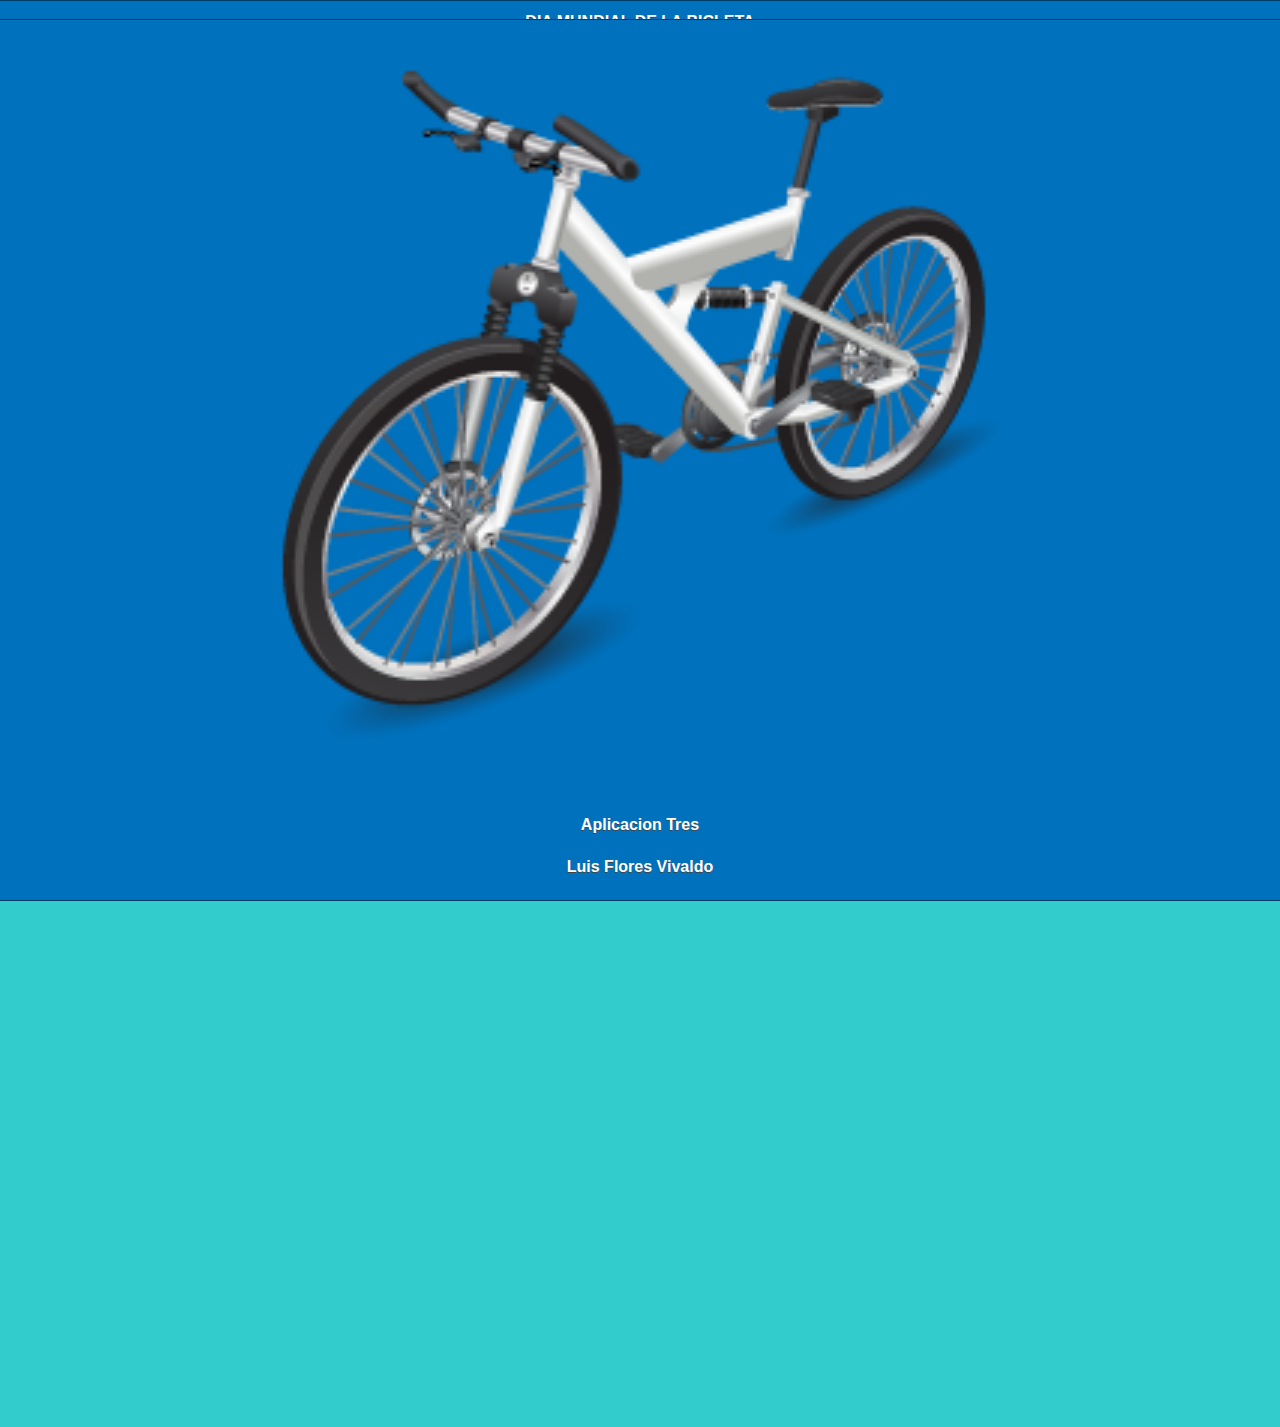
==== commit a7aa6239: "6subida" ====
--- a/index.html
+++ b/index.html
@@ -55,7 +55,7 @@
 <h1> Banner conmemorativo</h1>
 <div>
   <p>Imagen de la bicleta:</p>
-<img src="imagenes/portada.png"/>
+<img src="imagenes/portada.png" width="60%" height="70%"/>
 </div>
 <div></div>
 </div>
@@ -96,7 +96,7 @@
 </div>
 <div data-role="footer" align="center" data-position="fixed">
 <div>
-<img src="imagenes/Iconshock-Global-Warming-Bicycle.ico" width="46" height="46">
+<img src="imagenes/Iconshock-Global-Warming-Bicycle.ico" width="60%" height="70%">
 </div>
 <div>
 <h4>Aplicacion Tres</h4>
@@ -122,7 +122,7 @@
 <div data-role="footer" align="center" data-theme="a" data-position="fixed">
 
 <div>
-<img src="imagenes/Iconshock-Global-Warming-Bicycle.ico" width="46" height="46">
+<img src="imagenes/Iconshock-Global-Warming-Bicycle.ico" width="60%" height="70%">
 </div>
 <h4>Aplicacion Tres, FVL </h4>
 </div>
@@ -139,11 +139,11 @@
 </div>
 </div>
 <div align="center">
-<a href="#" onMouseOut="MM_swapImgRestore()" onMouseOver="MM_swapImage('Image38','','imagenes/medio de transporte.jpg',1)"><img src="imagenes/medio de transporte2.jpg" width="615" height="340" id="Image38"></a>
-</div>
-<div data-role="footer" align="center" data-theme="a" data-position="fixed">
-<div>
-<img src="imagenes/Iconshock-Global-Warming-Bicycle.ico" width="46" height="46">
+<a href="#" onMouseOut="MM_swapImgRestore()" onMouseOver="MM_swapImage('Image38','','imagenes/medio de transporte.jpg',1)"><img src="imagenes/medio de transporte2.jpg" width="46" height="46" id="Image38"></a>
+</div>
+<div data-role="footer" align="center" data-theme="a" data-position="fixed">
+<div>
+<img src="imagenes/Iconshock-Global-Warming-Bicycle.ico" width="60%" height="70%">
 </div>
 <h4>Aplicacion Tres, FVL </h4>
 </div>
@@ -198,7 +198,7 @@
 <div data-role="footer" align="center" data-theme="a" data-position="fixed">
 <a href="https://www.aboutespanol.com/principales-tipos-de-bicicleta-363716" target="_self"> Ir a la página en internet relacionada al tema </a>
 <div>
-<img src="imagenes/Iconshock-Global-Warming-Bicycle.ico" width="46" height="46">
+<img src="imagenes/Iconshock-Global-Warming-Bicycle.ico" width="60%" height="70%">
 </div>
 <h4>Aplicacion Tres, FVL </h4>
 </div>
@@ -244,7 +244,7 @@
 </div>
 <div data-role="footer" align="center" data-theme="a" data-position="fixed">
 <div>
-<img src="imagenes/Iconshock-Global-Warming-Bicycle.ico" width="46" height="46">
+<img src="imagenes/Iconshock-Global-Warming-Bicycle.ico" width="60%" height="70%">
 </div>
 <h4>Aplicacion Tres, FVL </h4>
 </div>
@@ -263,7 +263,7 @@
 <div>
 <div data-role="footer" align="center" data-theme="a" data-position="fixed">
 <div>
-<img src="imagenes/Iconshock-Global-Warming-Bicycle.ico" width="46" height="46">
+<img src="imagenes/Iconshock-Global-Warming-Bicycle.ico" width="60%" height="70%">
 </div>
 <h4>Aplicacion Tres, FVL </h4>
 </div>
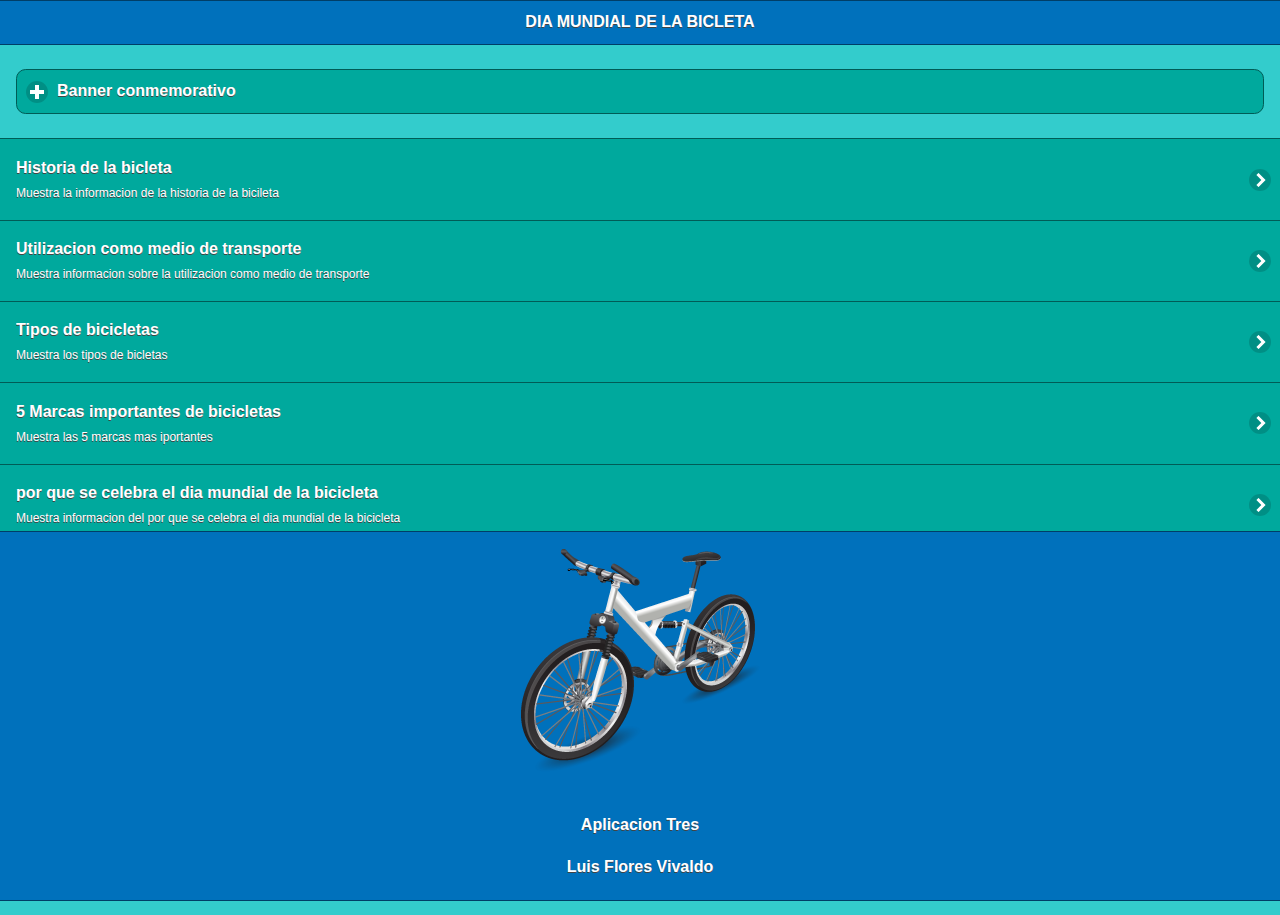
==== commit 49d0c01b: "7subida" ====
--- a/index.html
+++ b/index.html
@@ -96,7 +96,7 @@
 </div>
 <div data-role="footer" align="center" data-position="fixed">
 <div>
-<img src="imagenes/Iconshock-Global-Warming-Bicycle.ico" width="60%" height="70%">
+<img src="imagenes/Iconshock-Global-Warming-Bicycle.ico">
 </div>
 <div>
 <h4>Aplicacion Tres</h4>
@@ -122,7 +122,7 @@
 <div data-role="footer" align="center" data-theme="a" data-position="fixed">
 
 <div>
-<img src="imagenes/Iconshock-Global-Warming-Bicycle.ico" width="60%" height="70%">
+<img src="imagenes/Iconshock-Global-Warming-Bicycle.ico">
 </div>
 <h4>Aplicacion Tres, FVL </h4>
 </div>
@@ -143,7 +143,7 @@
 </div>
 <div data-role="footer" align="center" data-theme="a" data-position="fixed">
 <div>
-<img src="imagenes/Iconshock-Global-Warming-Bicycle.ico" width="60%" height="70%">
+<img src="imagenes/Iconshock-Global-Warming-Bicycle.ico">
 </div>
 <h4>Aplicacion Tres, FVL </h4>
 </div>
@@ -198,7 +198,7 @@
 <div data-role="footer" align="center" data-theme="a" data-position="fixed">
 <a href="https://www.aboutespanol.com/principales-tipos-de-bicicleta-363716" target="_self"> Ir a la página en internet relacionada al tema </a>
 <div>
-<img src="imagenes/Iconshock-Global-Warming-Bicycle.ico" width="60%" height="70%">
+<img src="imagenes/Iconshock-Global-Warming-Bicycle.ico">
 </div>
 <h4>Aplicacion Tres, FVL </h4>
 </div>
@@ -244,7 +244,7 @@
 </div>
 <div data-role="footer" align="center" data-theme="a" data-position="fixed">
 <div>
-<img src="imagenes/Iconshock-Global-Warming-Bicycle.ico" width="60%" height="70%">
+<img src="imagenes/Iconshock-Global-Warming-Bicycle.ico">
 </div>
 <h4>Aplicacion Tres, FVL </h4>
 </div>
@@ -259,11 +259,11 @@
 </div>
 </div>	
 <div align="center">
-<img src="imagenes/Dia Mundial.jpg">
-<div>
-<div data-role="footer" align="center" data-theme="a" data-position="fixed">
-<div>
-<img src="imagenes/Iconshock-Global-Warming-Bicycle.ico" width="60%" height="70%">
+<img src="imagenes/Dia Mundial.jpg" width="60%" height="70%"/>
+<div>
+<div data-role="footer" align="center" data-theme="a" data-position="fixed">
+<div>
+<img src="imagenes/Iconshock-Global-Warming-Bicycle.ico">
 </div>
 <h4>Aplicacion Tres, FVL </h4>
 </div>
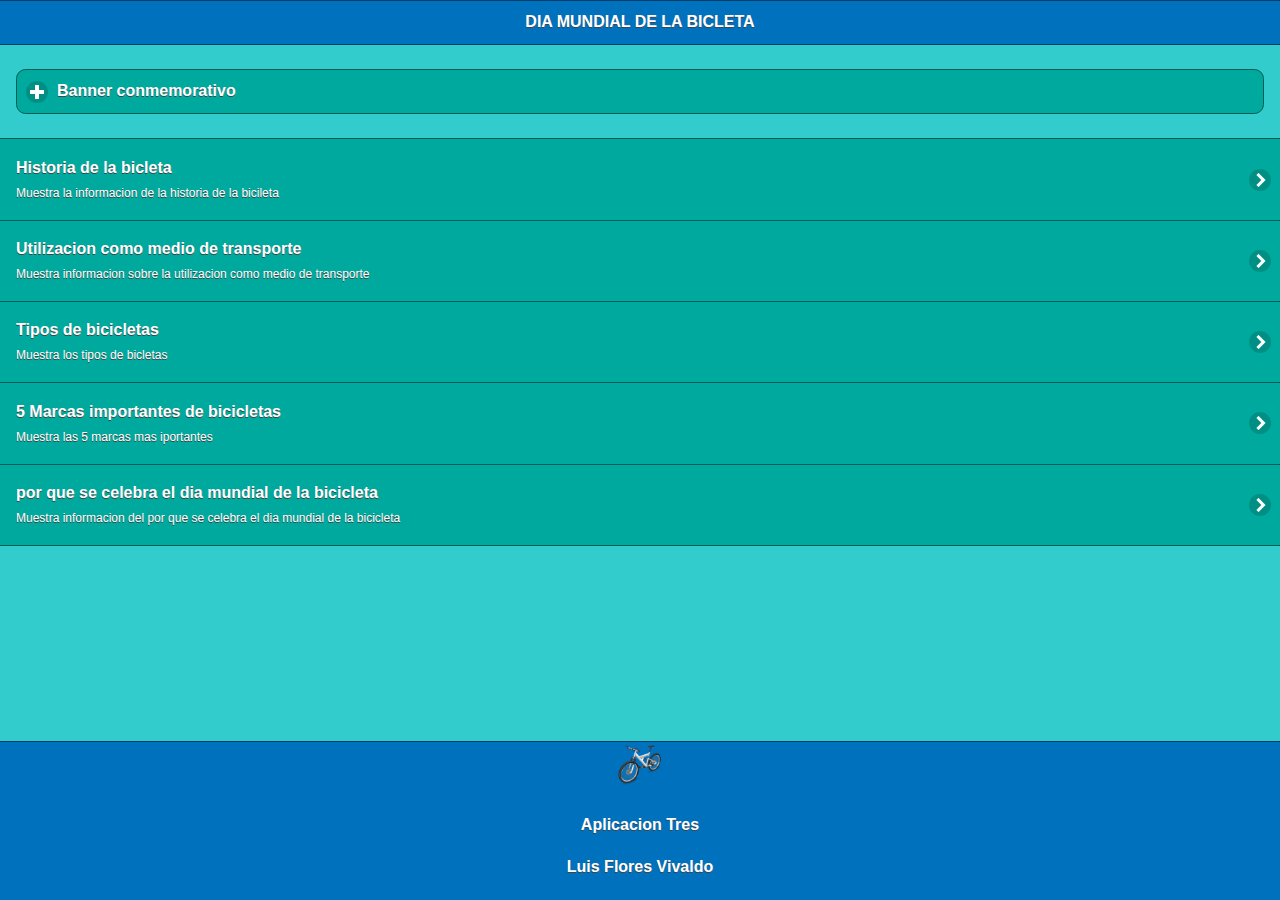
==== commit 1f790e01: "8subida" ====
--- a/index.html
+++ b/index.html
@@ -96,7 +96,7 @@
 </div>
 <div data-role="footer" align="center" data-position="fixed">
 <div>
-<img src="imagenes/Iconshock-Global-Warming-Bicycle.ico">
+<img src="imagenes/Iconshock-Global-Warming-Bicycle.ico" width="46" height="46">
 </div>
 <div>
 <h4>Aplicacion Tres</h4>
@@ -122,7 +122,7 @@
 <div data-role="footer" align="center" data-theme="a" data-position="fixed">
 
 <div>
-<img src="imagenes/Iconshock-Global-Warming-Bicycle.ico">
+<img src="imagenes/Iconshock-Global-Warming-Bicycle.ico" width="46" height="46">
 </div>
 <h4>Aplicacion Tres, FVL </h4>
 </div>
@@ -143,7 +143,7 @@
 </div>
 <div data-role="footer" align="center" data-theme="a" data-position="fixed">
 <div>
-<img src="imagenes/Iconshock-Global-Warming-Bicycle.ico">
+<img src="imagenes/Iconshock-Global-Warming-Bicycle.ico" width="46" height="46">
 </div>
 <h4>Aplicacion Tres, FVL </h4>
 </div>
@@ -198,7 +198,7 @@
 <div data-role="footer" align="center" data-theme="a" data-position="fixed">
 <a href="https://www.aboutespanol.com/principales-tipos-de-bicicleta-363716" target="_self"> Ir a la página en internet relacionada al tema </a>
 <div>
-<img src="imagenes/Iconshock-Global-Warming-Bicycle.ico">
+<img src="imagenes/Iconshock-Global-Warming-Bicycle.ico" width="46" height="46">
 </div>
 <h4>Aplicacion Tres, FVL </h4>
 </div>
@@ -244,7 +244,7 @@
 </div>
 <div data-role="footer" align="center" data-theme="a" data-position="fixed">
 <div>
-<img src="imagenes/Iconshock-Global-Warming-Bicycle.ico">
+<img src="imagenes/Iconshock-Global-Warming-Bicycle.ico" width="46" height="46">
 </div>
 <h4>Aplicacion Tres, FVL </h4>
 </div>
@@ -263,7 +263,7 @@
 <div>
 <div data-role="footer" align="center" data-theme="a" data-position="fixed">
 <div>
-<img src="imagenes/Iconshock-Global-Warming-Bicycle.ico">
+<img src="imagenes/Iconshock-Global-Warming-Bicycle.ico" width="46" height="46">
 </div>
 <h4>Aplicacion Tres, FVL </h4>
 </div>
